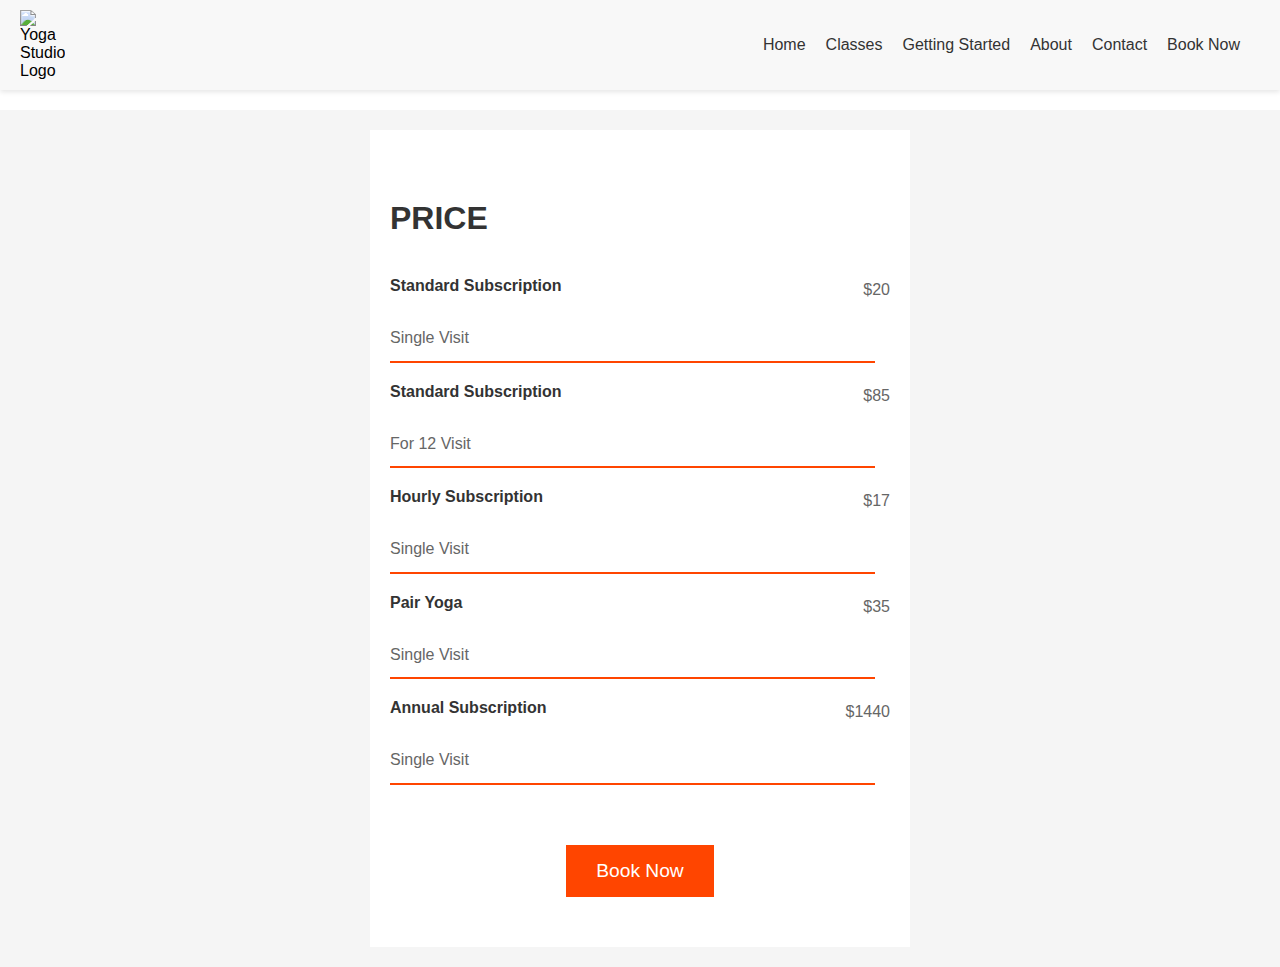
==== booking.html @ 291a524a "first commit" ====
<html lang="en">
<head>
    <meta charset="UTF-8">
    <meta name="viewport" content="width=device-width, initial-scale=1.0">
    <title>Booking</title>
    <link rel="stylesheet" href="style.css">
    <link rel="stylesheet" href="https://cdnjs.cloudflare.com/ajax/libs/font-awesome/6.0.0/css/all.min.css">
</head>
<body>

    <header>
        <div id="logo">
            <img src="./images/l" alt="Yoga Studio Logo">
        </div>
        <nav>
            <a href="index.html">Home</a>
            <a href="class.html">Classes</a>
            <a href="gettingStarted.html">Getting Started</a>
            <a href="#">About</a>
            <a href="#">Contact</a>
            <a href="booking.html">Book Now</a>
        </nav>
    </header>

    <div class="hamburger_container flex">
        <div><p>Yoga Harmony</p></div>
        <label for="menu_check">&#9776;</label>
        <input type="checkbox" id="menu_check">
        <div class="hide_nav_container">
            <nav>
                <ul>
                    <li><a href="index.html">Home</a></li>
                    <li><a href="class.html">Classes</a></li>
                    <li> <a href="gettingStarted.html">Getting Started</a></li>
                    <li><a href="contact.html">Contact</a></li>
                    <li> <a href="booking.html">Book Now</a></li>
                </ul>
            </nav>
        </div>
    </div><hr class="hr">

    <section class="whitesmoke">
    <div class="price-section">
    <h2>Price</h2>
    <div>
        <div class="price-item">
            <h3>Standard Subscription</h3>
            <p>$20</p>
        </div>
        <div class="price-item">
            <p>Single Visit</p>
        </div>
        <div class="vertical-line oranges"></div>
    </div>

    <div>
        <div class="price-item">
            <h3>Standard Subscription</h3>
            <p>$85</p>
        </div>
        <div class="price-item">
            <p>For 12 Visit</p>
        </div>
        <div class="vertical-line oranges"></div>
    </div>

    <div>
        <div class="price-item">
            <h3>Hourly Subscription</h3>
            <p>$17</p>
        </div>
        <div class="price-item">
            <p>Single Visit</p>
        </div>
        <div class="vertical-line oranges"></div>
    </div>

    <div>
        <div class="price-item">
            <h3>Pair Yoga</h3>
            <p>$35</p>
        </div>
        <div class="price-item">
            <p>Single Visit</p>
        </div>
        <div class="vertical-line oranges"></div>
    </div>

    <div>
        <div class="price-item">
            <h3>Annual Subscription</h3>
            <p>$1440</p>
        </div>
        <div class="price-item">
            <p>Single Visit</p>
        </div>
        <div class="vertical-line oranges"></div>
    </div>
    <div class="book-button">
        <button>Book Now</button>
    </div>
    </div>
    </section>
</body>
</html>
---- style.css ----
*{
    margin: 0;
    padding: 0;
}

body {
    font-family: 'Arial', sans-serif;
    box-sizing: border-box;
}

.flex{
    display: flex;
    justify-content: space-between;
    padding: 10px 0px;
}

.flexing{
    display: flex;
    justify-content: space-between;
    gap: 10px;
    margin-right: 70px ;
    margin-bottom: 10px;
}

header {
    background-color: #f8f8f8;
    padding: 10px 20px;
    display: flex;
    justify-content: space-between;
    align-items: center;
    box-shadow: 0px 2px 5px rgba(0, 0, 0, 0.1);
}

#logo {
    width: 10px; 
    height: auto;
}

nav {
    display: flex;
    align-items: center;
}

nav a {
    text-decoration: none;
    color: #333;
    margin-right: 20px;
}

#intro {
    text-align: left;
    padding: 50px 10px;
}

#intro h1 {
    font-size: 4em;
    color: #333;
}

#intro h2 {
    font-size: 4em;
    color: #333;
    text-transform: uppercase;
}

#intro img {
    width: 100%;
    height: 100vh;
    object-fit: cover; 
    margin-top: 20px;
}

#about {
    text-align: center;
    max-width: 600px; 
    margin: 0 auto;
    padding: 50px 20px;
}

#about h2 {
    font-size: 2em;
    color: #333;
    text-align: left;
    color: orange;
    padding-bottom: 20px;
}

#about p {
    color: #666;
    line-height: 1.6;
    text-align: left;
}

#team {
    display: grid;
    grid-template-columns: 1fr 1fr; 
    gap: 20px; 
    text-align: left;
    padding: 50px 20px ;
}

.team-member {
    display: flex;
    flex-direction: column;
    justify-content: center;
    align-items: center;
}

.team-member img {
    width: 100%;
    height: auto;
    border-radius: 8px;
}

.team-member h2 {
    font-size: 1.5em;
    color: #333;
    margin-bottom: 10px;
}

.team-member p {
    max-width: 200px;
    color: #666;
    line-height: 1.6;
    color: orangered;
    text-transform: uppercase;
}

#lessons h2{
    margin: 30px 0px;
    text-transform: uppercase;
    color: orangered;
    letter-spacing: 3px;
}

.grid-section {
    display: grid;
    grid-template-columns: 1fr 1fr;
    text-align: left;
    margin: 50px 20px;
}

.grid-item {
    text-align: left;
    max-width: 600px; 
}

.grid-item p {
    color: #666;
    line-height: 1.6;
}

.vertical-line {
    width: 97%;
    height: 2px; 
    background-color: #333;
    margin: auto;
}

#lessons {
    text-align: left;
    max-width: 600px;
    padding: 50px 20px;
}

.lesson-content {
    display: flex;
    align-items: center;
    text-align: left;
}

.lesson-content p{
line-height: 1.5;
}

footer {
    background-color: #333 ;
    padding: 30px 20px;
    text-align: center;
    color: #f8f8f8;
}

.footer-container {
    display: flex;
    flex-direction: column;
    align-items: center;
    max-width: 800px; 
    margin: 0 auto;
}

.form-container {
    width: 90%;
    margin: 50px auto;
    box-sizing: border-box;
    max-width: 400px;
}

.form-container h3 {
    font-size: 1.5em;
    color: #f8f8f8;
    text-transform: uppercase;
}

form {
    margin: 20px 0px 90px;
}


form input {
    width: 100%;
    padding: 8px;
    margin-bottom: 16px;
    box-sizing: border-box;
    border-radius: 40px;
    background-color: #666;
    border: navajowhite;
    color: #fff;
}

form button {
    background-color: orangered;
    color: #fff;
    padding: 10px 20px;
    border: none;
    cursor: pointer;
    width: 100%;
    border-radius: 40px;
}

.footer-link{
    display: flex;
    justify-content: space-between;
}

.logo-container img {
width: 10%;
}

.links-container {
    display: grid;
    grid-template-columns: repeat(3, 1fr); 
    gap: 20px; 
}

.grid-links {
    display: flex;
    padding: 20px 0px 10px;
}
.grid-link i {
    font-size: 24px;
    color: #fff;
    cursor: pointer;
}

.grid-links p{
   padding-left: 20px;
}

.contact-icons {
    display: flex;
    justify-content: space-around;
    margin-top: 20px;
}

.contact-icons i {
    font-size: 24px;
    color: #fff;
    cursor: pointer;
}

.contact-icons a {
    text-decoration: none;
    color: #fff;
}

.quick-links {
    text-align: center;
   
}

.quick-links a {
    display: block;
    margin: 0 10px;
    text-decoration: none;
    color: #fff;
    padding: 20px 0px 10px;
}

.get-started{
    padding: 0px 20px;
    font-size: 2em;
    color: #333;
}

.text-pd{
    padding: 0px 20px ;
}

.image-grid {
    display: grid;
    grid-template-columns: repeat(4, 1fr); 
    gap: 20px; 
    margin-top: 30px ;
    padding: 0px 20px;
}

.image-grid img {
    width: 100%;
    height: 400px;
    object-fit: cover; 
    border-radius: 8px; 
}

.online-yoga-section {
    display: flex;
    justify-content: space-between;
    align-items: center;
    max-width: 800px;
    margin: 0 auto;
    padding: 50px 20px;
}

.left-content,
.right-content {
    flex-basis: 48%;
}

.left-content h2 {
    font-size: 2em;
    color: #333;
    text-transform: uppercase;
}

.right-content p {
    font-size: 1.2em;
    color: #666;
    line-height: 1.6;
}

.fullwidth-section {
    width: 100%;
    height: 100vh;
    display: flex;
    justify-content: center;
    align-items: center;
    background-color: whitesmoke;
}

.grid-section-2 {
    display: grid;
    grid-template-columns: 1fr 1fr;
    gap: 50px; 
   padding: 0px 20px;
}

.grid-item img {
    width: 100%;
    height: 100%;
    object-fit: cover;
    border-radius: 8px; 
}

.grid-item h2 {
    font-size: 2em;
    color: #333;
    margin-bottom: 10px;
}

.grid-item p {
    font-size: 1.2em;
    color: #666;
    line-height: 1.6;
}

.grid-item button {
    background-color: #333;
    color: #fff;
    padding: 10px 20px;
    border: none;
    cursor: pointer;
    font-size: 1em;
}

.grid-section-3 {
    display: grid;
    grid-template-columns: repeat(3, 1fr);
    gap: 20px;
    margin: 0 auto;
    padding: 50px 20px;
}

.grid-item-2 h3 {
    font-size: 1.1em;
    color: #333;
    margin-bottom: 10px;
}

.orange{
    color: orange !important;
}

.oranges{
    background-color: orangered !important;
    margin: 10px 0px;
}

.grid-item-2 img {
    width: 100%;
    height: 300px;
    border-radius: 8px; 
}

.grid-item-2 p {
    font-size: 0.9em;
    color: #666;
    line-height: 1.6;
}

.flex-button button{
    padding: 10px;
    background-color: #fff;
    border: 1px solid orange;
    cursor: pointer;
    color: #333;
}

.price-section {
    max-width: 500px; 
    margin: auto;
    padding: 50px 20px;
    text-align: left;
    background-color: white;
}

.price-section h2 {
    font-size: 2em;
    color: #333;
    padding: 20px 0px;
    text-transform: uppercase;
}

.price-item {
    display: flex;
    justify-content: space-between;
    margin-top: 20px;
}

.price-item h3 {
    font-size: 1.0em;
    color: #333;
    margin-bottom: 10px;
}

.price-item p {
    font-size: 1.0em;
    color: #666;
    line-height: 1.6;
}

.book-button {
    margin-top: 60px;
    display: flex;
    justify-content: center;
}

.book-button button {
    background-color: orangered;
    color: #fff;
    padding: 15px 30px;
    border: none;
    cursor: pointer;
    font-size: 1.2em;
}

.whitesmoke{
    background-color: whitesmoke;
    padding: 20px 0px;
}

.hr{
    display: none;
}

.hamburger_container input{
    display: none;
    }
    
    .hamburger_container label{
    font-size: 30px;
    cursor: pointer;
    color: red;
    position: fixed;
    right: 10px;
    top:30px ;
    display: none;
    }

    .hamburger_container p{
        font-size: 30px;
        cursor: pointer;
        color: black;
        padding: 30px 10px;
        display: none;
        }
    
    .hide_nav_container{
    display: none;
    height: 70vh;
    position: fixed;
    top: 0;
    width: 100%;
    z-index: 10;
    background-color: whitesmoke;
    }
    
    .hide_nav_container nav{
        display: contents;
    margin-top: 10%;
    background-color: whitesmoke;
    }
    
    .hide_nav_container nav ul{
    height: 100%;
    display: flex;
    flex-direction: column;
    justify-content: center;
    align-items: left;
    color: #8a8a8a;
    padding-top: 40px;
    }  
    
    .hide_nav_container ul li{
    list-style: none;
    font-size: 15px;
    margin: 10px 0;
    cursor: pointer; 
    }
    
    .hide_nav_container ul li a{
    text-decoration: none;
    color: black;
    margin: 30px;
    letter-spacing: 3px;
    }
    
    .hide_nav_container a:hover {
    color: red;
    }
    
    .hide_nav_container .nav  .nav-link :hover {
    color: blue; 
    }

@media (max-width: 768px) {

    header {
        display: none;
    }

    
  .hamburger_container label{
    display: block;
    z-index: 20;
    }

    input:checked ~ .hide_nav_container {
    display: block;
    color: black;
    }
    .hamburger_container p {
        display: block;
    }

    #team {
        display: grid;
        grid-template-columns: 1fr; 
    }

    .grid-section {
        display: grid;
        grid-template-columns:1fr;
    }

    .footer-link{
        display: block;
        justify-content: space-between;
    }

    .links-container {
        display: grid;
        grid-template-columns: 1fr; 
        gap: 20px; 
    }

    .image-grid {
        display: grid;
        grid-template-columns: repeat(2, 1fr); 
    }

    .grid-section-2 {
        display: grid;
        grid-template-columns: 1fr;
    }

    .online-yoga-section {
        display: block;
        padding: 20px 20px;
    }

    .grid-section-3 {
        display: grid;
        grid-template-columns: repeat(2, 1fr);
        gap: 20px;
        margin: 0 auto;
        padding: 50px 20px;
    }

    .fullwidth-section {
        width: 100%;
        height: 100vh;
        display: flex;
        justify-content: center;
        align-items: center;
        padding: 100px 0px ;
        background-color: whitesmoke;
    }
}

@media (max-width: 500px) {
    .image-grid img {
        width: 100%;
        height: 100%; 
        object-fit: cover; 
        border-radius: 8px; 
    }

    .grid-section-3 {
        display: grid;
        grid-template-columns: repeat(1, 1fr);
        gap: 20px; 
        margin: 0 auto;
        padding: 50px 20px;
    }
}
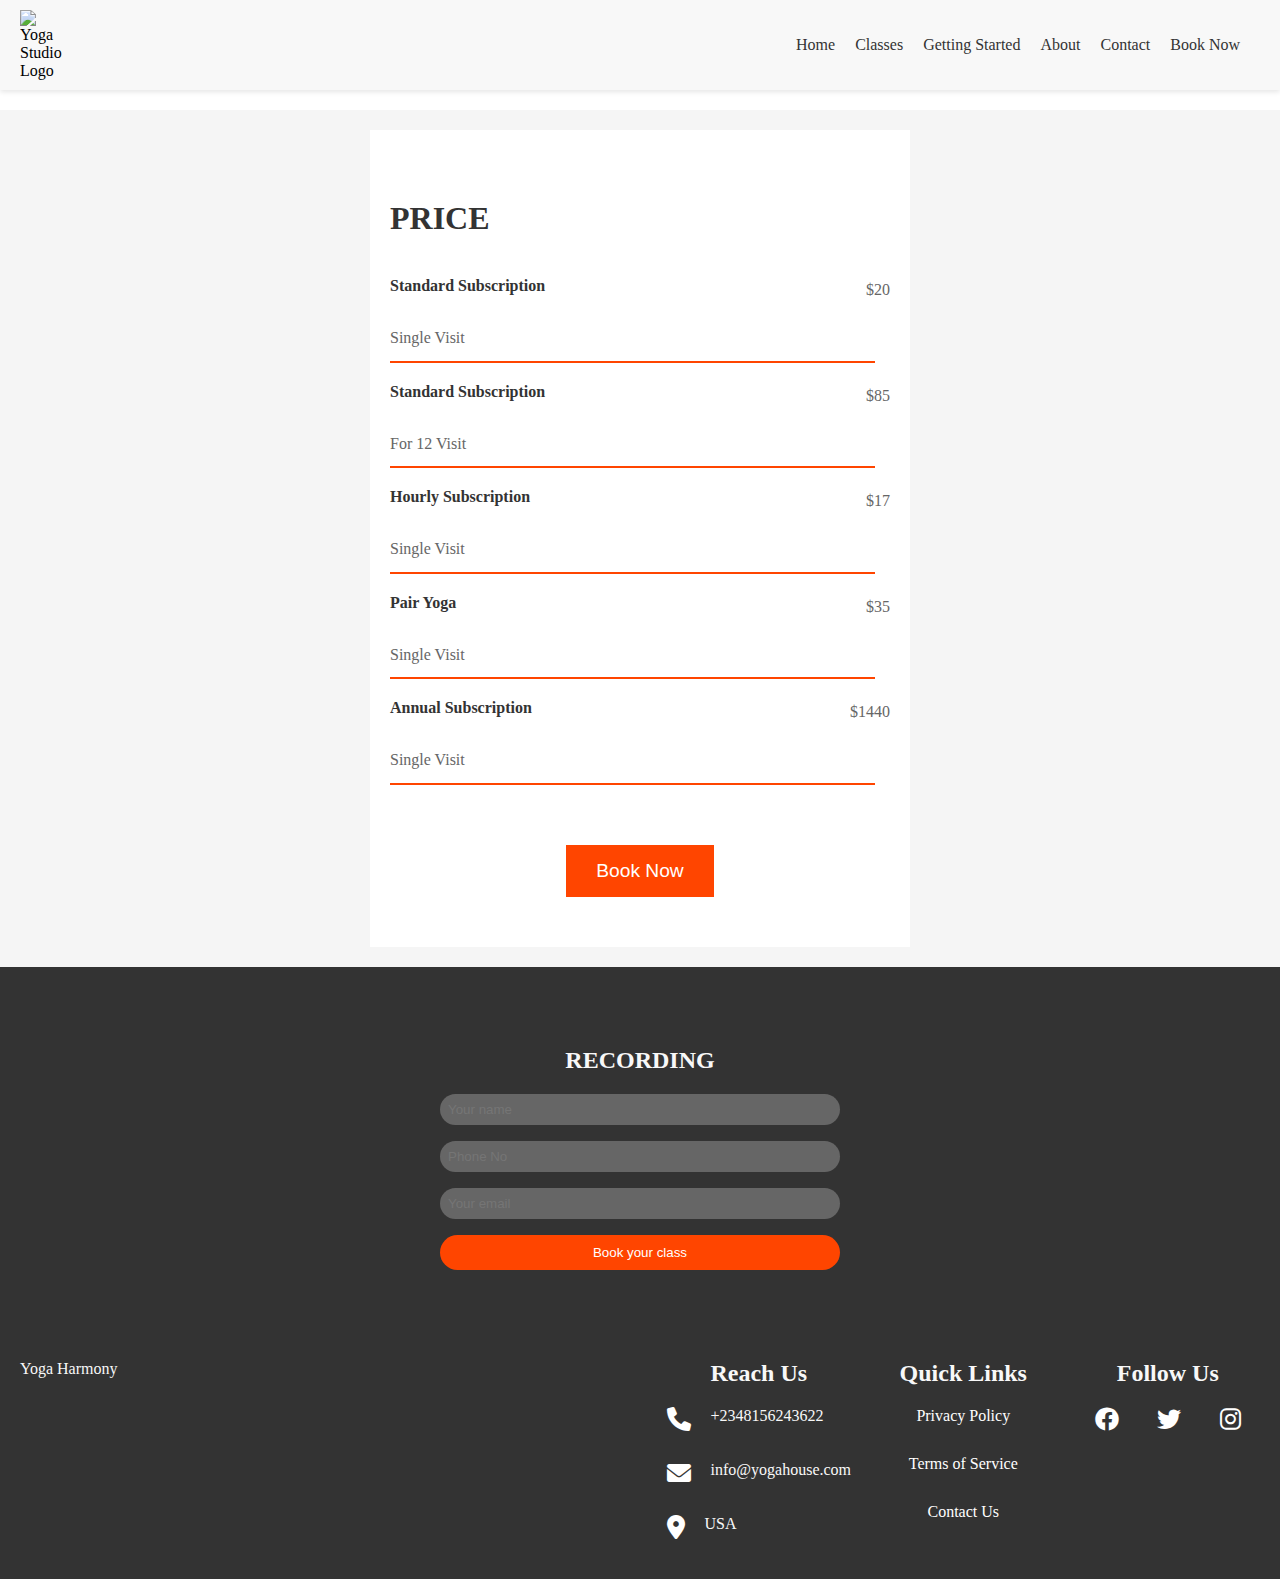
==== commit d17caa08: "updated style.css" ====
--- a/booking.html
+++ b/booking.html
@@ -101,5 +101,48 @@
     </div>
     </div>
     </section>
+
+    <footer>
+        <div class="form-container">
+            <h3>Recording</h3>
+            <form>
+                <input type="text" id="name" name="name" placeholder="Your name">
+                <input type="text" id="phone" name="phone" placeholder="Phone No">
+                <input type="email" id="email" name="email" placeholder="Your email">
+    
+                <button type="submit">Book your class</button>
+            </form>
+        </div>
+        <div class="footer-link">
+            
+            <div class="logo-container">
+                <p>Yoga Harmony</p>
+            </div>
+            <div class="links-container">
+                <div class="grid-link">
+                    <h2>Reach Us</h2>
+                    <div class="grid-links"><i class="fas fa-phone"></i> <p>+2348156243622</p></div>
+                    <div class="grid-links"><i class="fas fa-envelope"></i> <p>info@yogahouse.com</p></div>
+                    <div class="grid-links"><i class="fas fa-map-marker-alt"></i> <p>USA</p></div>
+                </div>
+                <div class="grid-link">
+                   <h2>Quick Links</h2>
+                   <div class="quick-links">
+                    <a href="#">Privacy Policy</a>
+                    <a href="#">Terms of Service</a>
+                    <a href="#">Contact Us</a>
+                </div>
+                </div>
+                <div class="grid-link">
+                    <h2>Follow Us</h2>
+                    <div class="contact-icons">
+                    <a href="#" target="_blank"><i class="fab fa-facebook"></i></a>
+                <a href="#" target="_blank"><i class="fab fa-twitter"></i></a>
+                <a href="#" target="_blank"><i class="fab fa-instagram"></i></a>
+            </div>
+                </div>
+            </div>
+        </div>
+        </footer>
 </body>
 </html>--- a/style.css
+++ b/style.css
@@ -4,7 +4,7 @@
 }
 
 body {
-    font-family: 'Arial', sans-serif;
+    font-family: 'Lucida Console' "Courier New", monospace;
     box-sizing: border-box;
 }
 
@@ -232,9 +232,7 @@
     justify-content: space-between;
 }
 
-.logo-container img {
-width: 10%;
-}
+
 
 .links-container {
     display: grid;
@@ -581,6 +579,10 @@
         grid-template-columns:1fr;
     }
 
+    footer {
+        text-align: left;
+    }
+
     .footer-link{
         display: block;
         justify-content: space-between;
@@ -624,6 +626,49 @@
         padding: 100px 0px ;
         background-color: whitesmoke;
     }
+
+    .grid-item p {
+        font-size: 1.2em;
+        color: #666;
+        line-height: 1.6;
+        margin: 15px 0px 0px;
+    }
+
+    .logo-container p {
+        text-align: left;
+        margin-bottom: 40px;
+        text-transform: uppercase;
+        }
+
+        .grid-link h2{
+            font-size: 17px;
+        }
+
+        .grid-links{
+            font-size: 15px;
+        }
+
+        .grid-links i{
+            font-size: 15px;
+        }
+
+        .contact-icons {
+            display: flex;
+            gap: 20px;
+            justify-content: flex-start;
+        }
+
+        .contact-icons i {
+            font-size: 14px;
+        }
+
+        .quick-links {
+            text-align:left;
+        }
+
+        .quick-links a {
+            margin: 0 0px;
+        }
 }
 
 @media (max-width: 500px) {
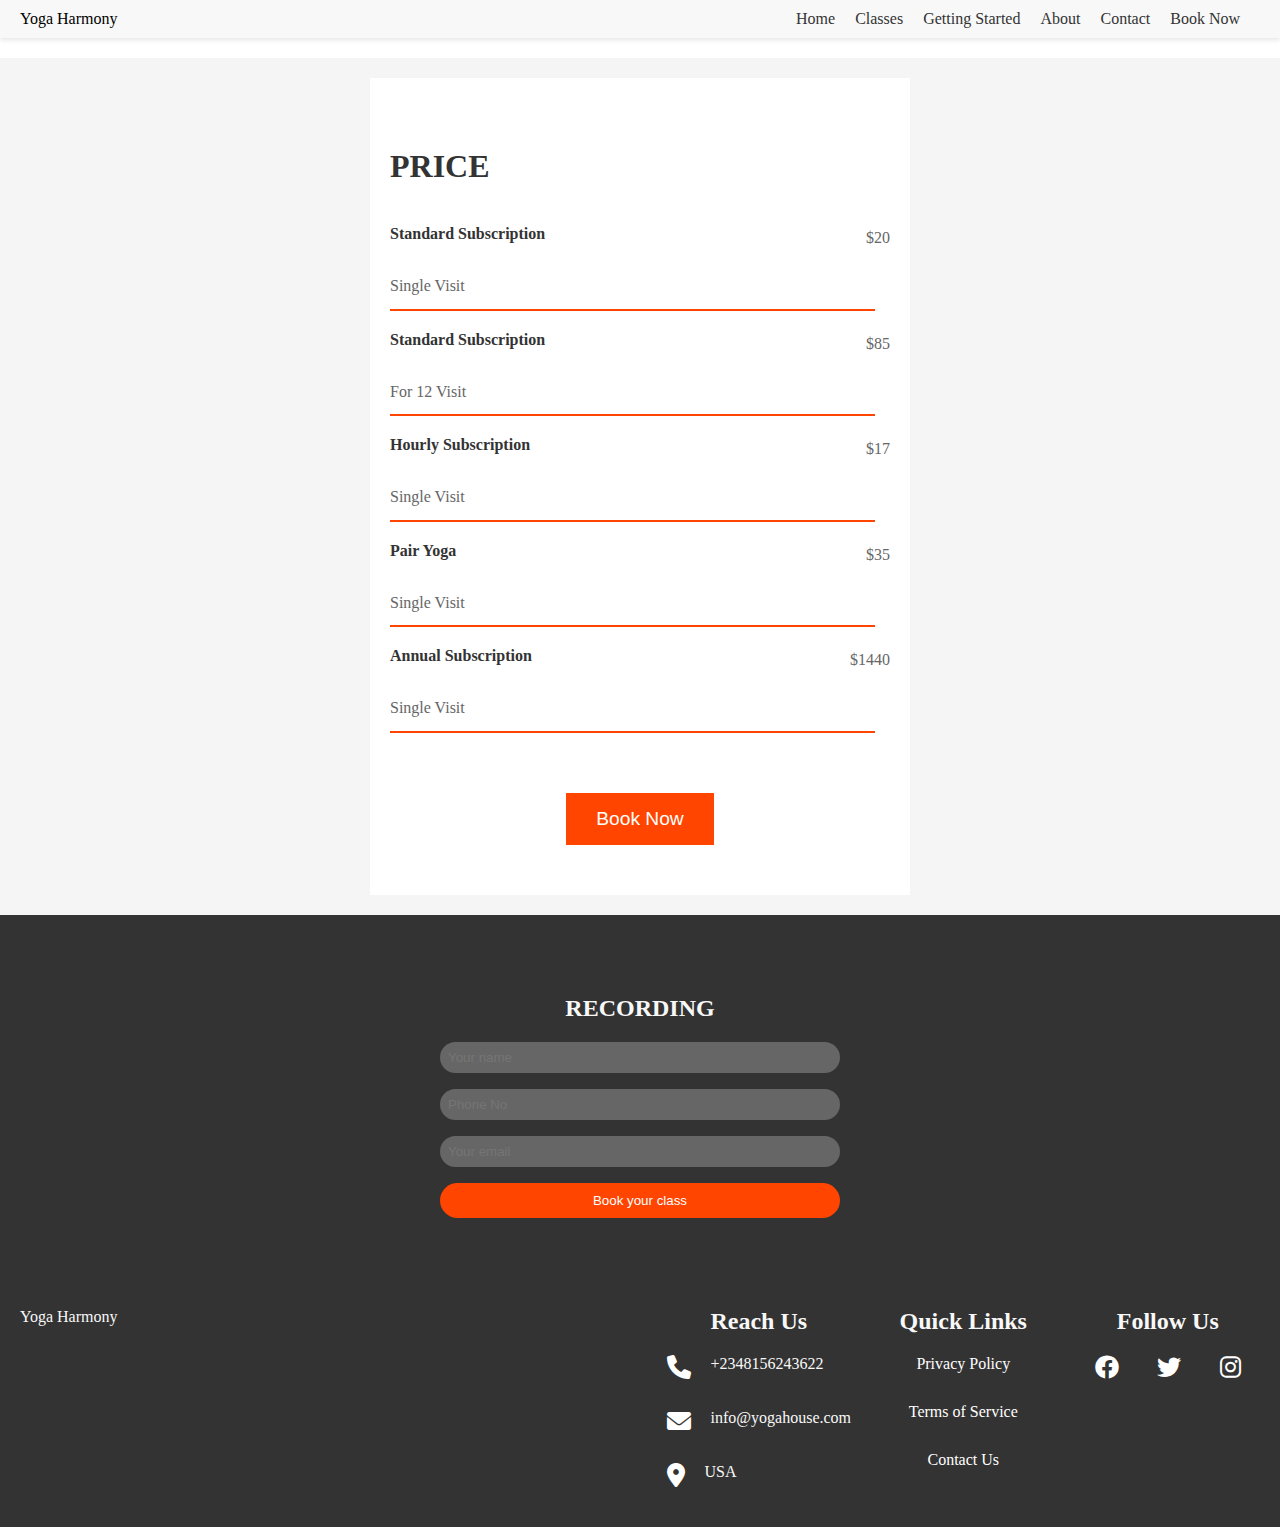
==== commit c0b2c560: "updated code" ====
--- a/booking.html
+++ b/booking.html
@@ -9,8 +9,8 @@
 <body>
 
     <header>
-        <div id="logo">
-            <img src="./images/l" alt="Yoga Studio Logo">
+        <div class="logo-container">
+            <p>Yoga Harmony</p>
         </div>
         <nav>
             <a href="index.html">Home</a>
@@ -97,7 +97,9 @@
         <div class="vertical-line oranges"></div>
     </div>
     <div class="book-button">
-        <button>Book Now</button>
+        <a href="register.html">
+            <button>Book Now</button>
+        </a>
     </div>
     </div>
     </section>
--- a/style.css
+++ b/style.css
@@ -549,6 +549,70 @@
     color: blue; 
     }
 
+
+    .yoga-video-library {
+        /* max-width: 800px; */
+        margin: 0 auto;
+        padding: 50px 20px;
+        text-align: left;
+    }
+    
+    .yoga-video-library h2 {
+        font-size: 2em;
+        color: #333;
+    }
+    
+    .yoga-video-library p {
+        font-size: 1.2em;
+        color: #666;
+        line-height: 1.6;
+    }
+    
+    .content-container {
+        margin-top: 20px;
+        display: grid;
+        grid-template-columns: 1fr 1fr;
+        gap: 10px;
+    }
+    
+    .text-content {
+        flex-basis: 60%;
+       
+    }
+    
+    .text-content h3 {
+        font-size: 4.5em;
+        color: #333;
+        margin-bottom: 10px;
+    }
+    
+    .text-content p {
+        font-size: 1.2em;
+        color: #666;
+        line-height: 1.6;
+        margin: 30px 0px;
+    }
+    
+    .image-content {
+        flex-basis: 35%;
+    }
+    
+    .image-content img {
+        width: 100%;
+        height: 500px;
+        border-radius: 8px;
+    }
+
+    .cta-button {
+        background-color: #FFE146;
+        color: #333;
+        padding: 15px 30px;
+        border: none;
+        cursor: pointer;
+        font-size: 1.2em;
+        border-radius: 10px;
+    }
+
 @media (max-width: 768px) {
 
     header {
@@ -669,6 +733,11 @@
         .quick-links a {
             margin: 0 0px;
         }
+
+        .content-container {
+            display: grid;
+            grid-template-columns: 1fr;
+        }
 }
 
 @media (max-width: 500px) {
@@ -686,4 +755,10 @@
         margin: 0 auto;
         padding: 50px 20px;
     }
+
+    .text-content h3 {
+        font-size: 2.5em;
+        color: #333;
+        margin-bottom: 10px;
+    }
 }